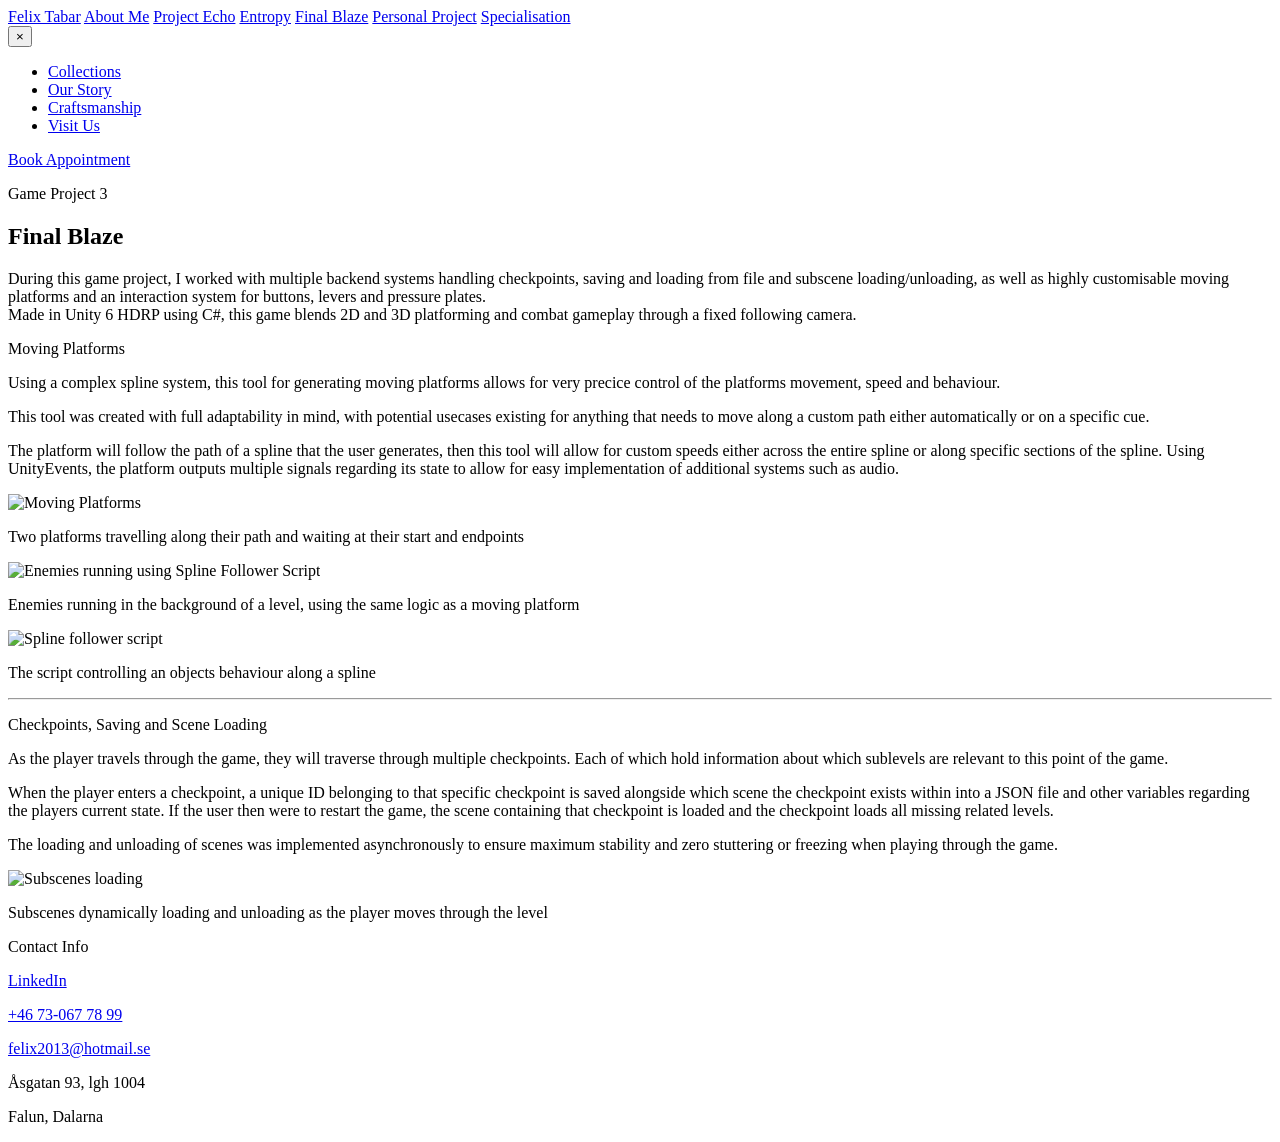
==== blaze/index.html @ 7a516125 "rewrote page titles" ====
<!DOCTYPE html>
<html lang="en">
<head>
    <meta charset="UTF-8">
    <meta name="viewport" content="width=device-width, initial-scale=1.0">
    <title>Felix Tabar - Final Blaze</title>
    
    <!-- Google Fonts -->
    <link rel="preconnect" href="https://fonts.googleapis.com">
    <link rel="preconnect" href="https://fonts.gstatic.com" crossorigin>
    <link href="https://fonts.googleapis.com/css2?family=Cormorant+Garamond:ital,wght@0,300;0,400;0,500;0,600;1,300;1,400&family=DM+Sans:ital,wght@0,400;0,500;0,600;1,400&display=swap" rel="stylesheet">
    <link rel="stylesheet" href="style.css">
    <!--

-->
</head>
<body>
    <!-- Header -->
    <header class="site-header" id="header">
        <div class="container">
            <nav class="nav-main">
                <a href="../#" class="nav-name">Felix Tabar</a>
                <a href="../index.html">About Me</a>
                <a href="../echo/index.html">Project Echo</a>
                <a href="../entropy/index.html">Entropy</a>
                <a href="#">Final Blaze</a>
                <a href="../personal-project/index.html">Personal Project</a>
                <a href="../specialisation/index.html">Specialisation</a>
            </nav>
        </div>
    </header>
    
    <!-- Mobile Navigation -->
    <div class="mobile-overlay" id="mobileOverlay"></div>
    <nav class="mobile-nav" id="mobileNav">
        <button class="mobile-nav-close" id="mobileNavClose">×</button>
        <ul class="mobile-nav-links">
            <li><a href="#collections">Collections</a></li>
            <li><a href="#story">Our Story</a></li>
            <li><a href="#craftsmanship">Craftsmanship</a></li>
            <li><a href="#contact">Visit Us</a></li>
        </ul>
        <div class="mobile-nav-cta">
            <a href="#contact" class="btn-primary">Book Appointment</a>
        </div>
    </nav>
    
    <section class="blaze" id="blaze">
        <!-- <img src="images/project_logo.png" alt="Project Logo" class="project-logo"> -->

        <div class="container">
            <div class="blaze-grid">
                <div class="blaze-content">
                    <p class="text-label blaze-label">Game Project 3</p>
                    <h2 class="heading-display story-title">
                        Final Blaze
                    </h2>
                    <p class="text-body blaze-text">
                        During this game project, I worked with multiple backend systems handling checkpoints, saving and loading from file and subscene loading/unloading,
                        as well as highly customisable moving platforms and an interaction system for buttons, levers and pressure plates.
                        <br>
                        Made in Unity 6 HDRP using C#, this game blends 2D and 3D platforming and combat gameplay through a fixed following camera.
                    </p>

                </div>
            </div>

            <div class="blaze-grid">
                <div class="blaze-content">

                    <div class="blaze-signature">
                        <p class="signature-name">Moving Platforms</p>
                    </div>

                    <p class="text-body blaze-text">
                        Using a complex spline system, this tool for generating moving platforms allows for very precice control of the platforms movement, speed and behaviour.
                    </p>
                    <p class="text-body blaze-text">
                        This tool was created with full adaptability in mind,
                        with potential usecases existing for anything that needs to move along a custom path either automatically or on a specific cue.
                    </p>
                    <p class="text-body blaze-text">
                        The platform will follow the path of a spline that the user generates,
                        then this tool will allow for custom speeds either across the entire spline or along specific sections of the spline.
                        Using UnityEvents, the platform outputs multiple signals regarding its state to allow for easy implementation of additional systems such as audio.
                    </p>
                </div>

                <div class="blaze-images">

                    <div class="blaze-image">
                        <img src="gifs/platforms-travelling.gif" 
                            alt="Moving Platforms">

                        <div class="collection-overlay">
                            <p class="collection-count">Two platforms travelling along their path and waiting at their start and endpoints</p>
                        </div>
                    </div>

                    <div class="blaze-image">
                        <img src="gifs/enemies-running.gif" 
                            alt="Enemies running using Spline Follower Script">

                        <div class="collection-overlay">
                            <p class="collection-count">Enemies running in the background of a level, using the same logic as a moving platform</p>
                        </div>
                    </div>
                </div>
            </div>

            <div class="spacing">

                <div class="spline-follower">
                    <img src="images/spline-follower.png" 
                        alt="Spline follower script">

                    <div class="collection-overlay">
                        <p class="collection-count">The script controlling an objects behaviour along a spline</p>
                    </div>
                </div>

            </div>

            <hr class="blaze-bar">

            <div class="blaze-grid">
                <div class="blaze-content">
                    <div class="blaze-signature">
                        <p class="signature-name">Checkpoints, Saving and Scene Loading</p>
                    </div>
                    <p class="text-body blaze-text">
                        As the player travels through the game, they will traverse through multiple checkpoints.
                        Each of which hold information about which sublevels are relevant to this point of the game.
                    </p>
                    <p class="text-body blaze-text">
                        When the player enters a checkpoint, a unique ID belonging to that specific checkpoint is saved alongside which scene the checkpoint exists within into a JSON file and other variables regarding the players current state.
                        If the user then were to restart the game, the scene containing that checkpoint is loaded and the checkpoint loads all missing related levels.
                    </p>
                    <p class="text-body blaze-text">
                        The loading and unloading of scenes was implemented asynchronously to ensure maximum stability and zero stuttering or freezing when playing through the game.
                    </p>
                </div>

                <div class="blaze-images">
                    <div class="blaze-image">
                        <img src="gifs/subscene-loading.gif" 
                            alt="Subscenes loading">

                        <div class="collection-overlay">
                            <p class="collection-count">Subscenes dynamically loading and unloading as the player moves through the level</p>
                        </div>
                    </div>
                </div>
            </div>

        </div>
    </section>
    
    <footer class="site-footer">
            <div class="footer-brand">
                <p class="footer-logo">Contact Info</p>
                <div class="footer-contact-info">
                    <p><a href="https://www.linkedin.com/in/felix-tabar-360894291/">LinkedIn</a></p>
                    <p><a href="tel:+46730677899">+46 73-067 78 99</a></p>
                    <p><a href="mailto:felix2013@hotmail.se">felix2013@hotmail.se</a></p>
                    <p>Åsgatan 93, lgh 1004</p>
                    <p>Falun, Dalarna</p>
                </div>
            </div>
    </footer>
</body>
</html>
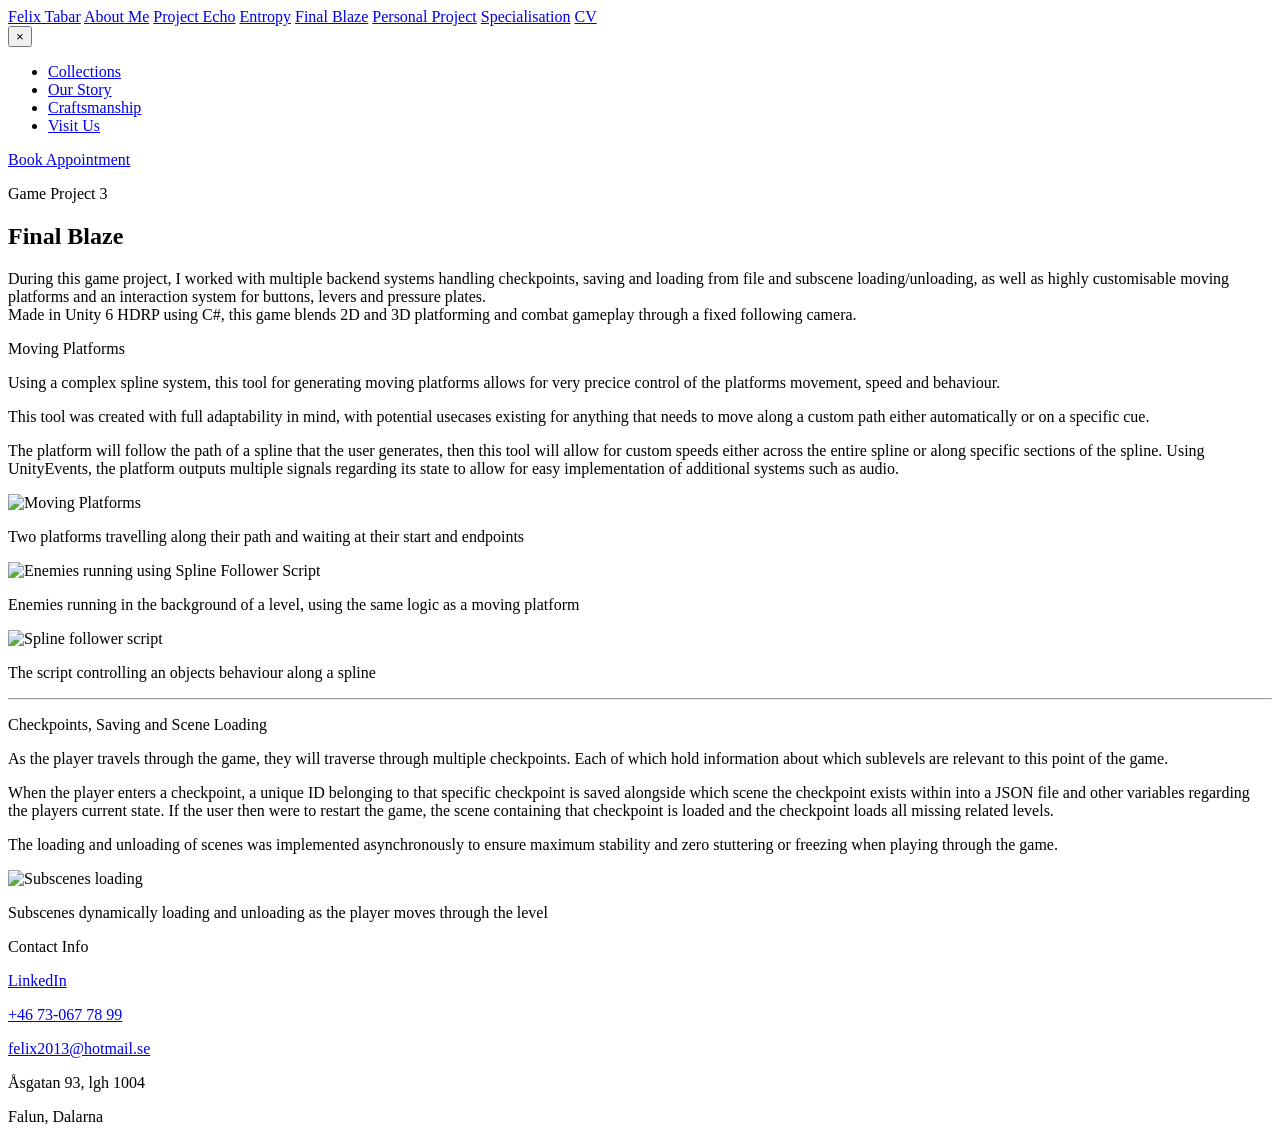
==== commit f4368c8a: "added CV to all pages" ====
--- a/blaze/index.html
+++ b/blaze/index.html
@@ -26,6 +26,7 @@
                 <a href="#">Final Blaze</a>
                 <a href="../personal-project/index.html">Personal Project</a>
                 <a href="../specialisation/index.html">Specialisation</a>
+                <a href="../files/CV_Felix_Tabar.pdf">CV</a>
             </nav>
         </div>
     </header>
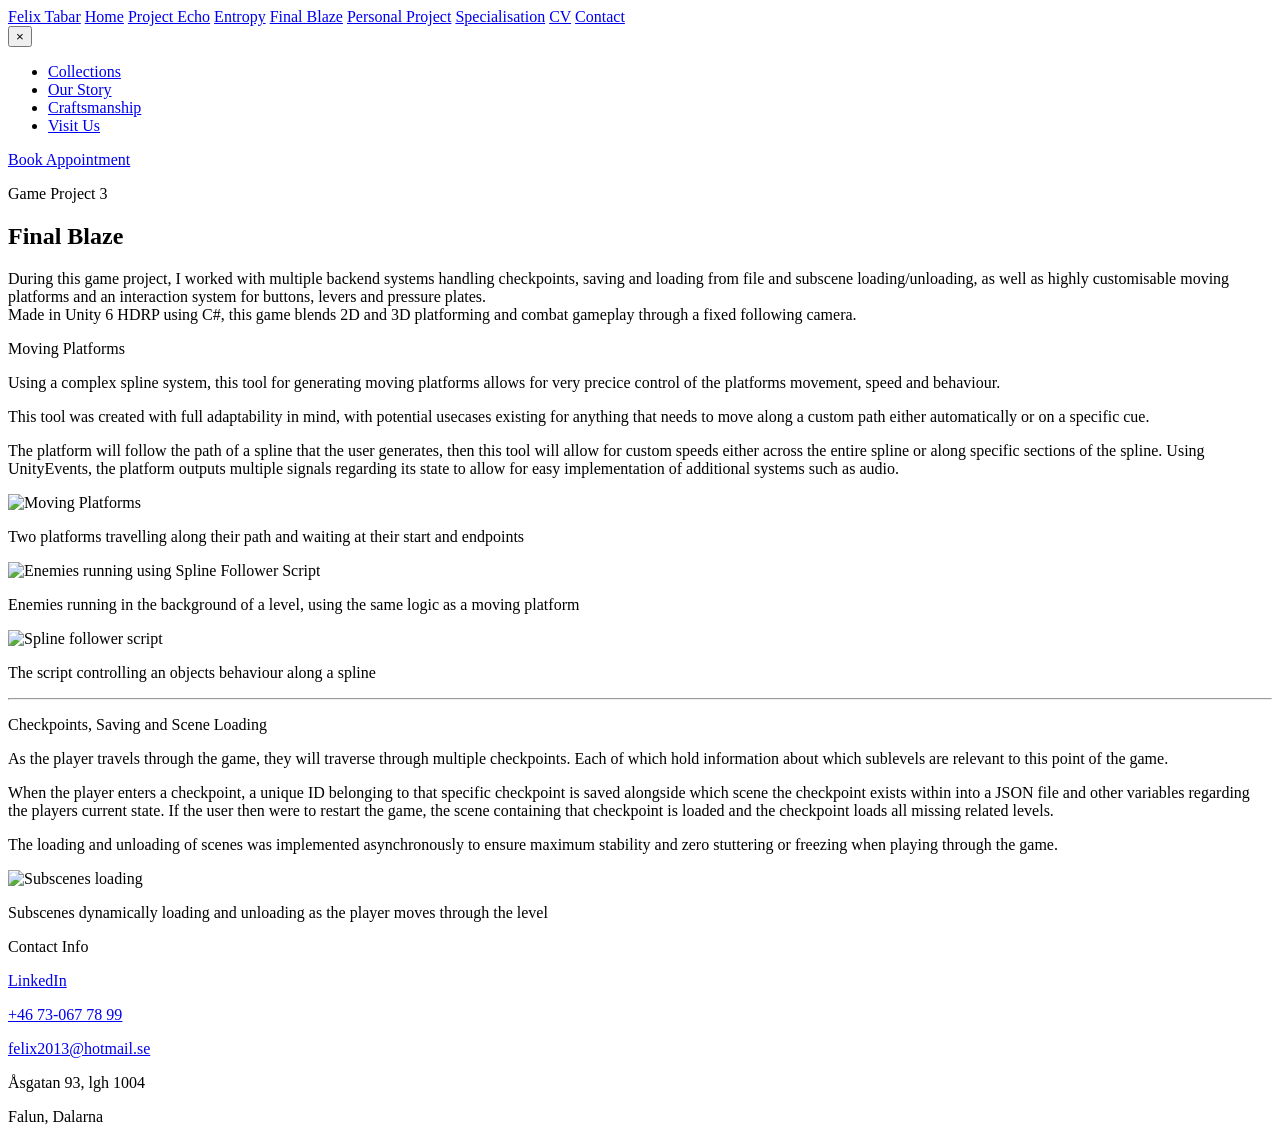
==== commit 09c76b11: "Reorganized project layout, added contact button to nav" ====
--- a/blaze/index.html
+++ b/blaze/index.html
@@ -20,13 +20,14 @@
         <div class="container">
             <nav class="nav-main">
                 <a href="../#" class="nav-name">Felix Tabar</a>
-                <a href="../index.html">About Me</a>
+                <a href="../index.html">Home</a>
                 <a href="../echo/index.html">Project Echo</a>
                 <a href="../entropy/index.html">Entropy</a>
                 <a href="#">Final Blaze</a>
                 <a href="../personal-project/index.html">Personal Project</a>
                 <a href="../specialisation/index.html">Specialisation</a>
                 <a href="../files/CV_Felix_Tabar.pdf">CV</a>
+                <a href="#contact">Contact</a>
             </nav>
         </div>
     </header>
@@ -157,7 +158,7 @@
         </div>
     </section>
     
-    <footer class="site-footer">
+    <footer class="site-footer" id="contact">
             <div class="footer-brand">
                 <p class="footer-logo">Contact Info</p>
                 <div class="footer-contact-info">
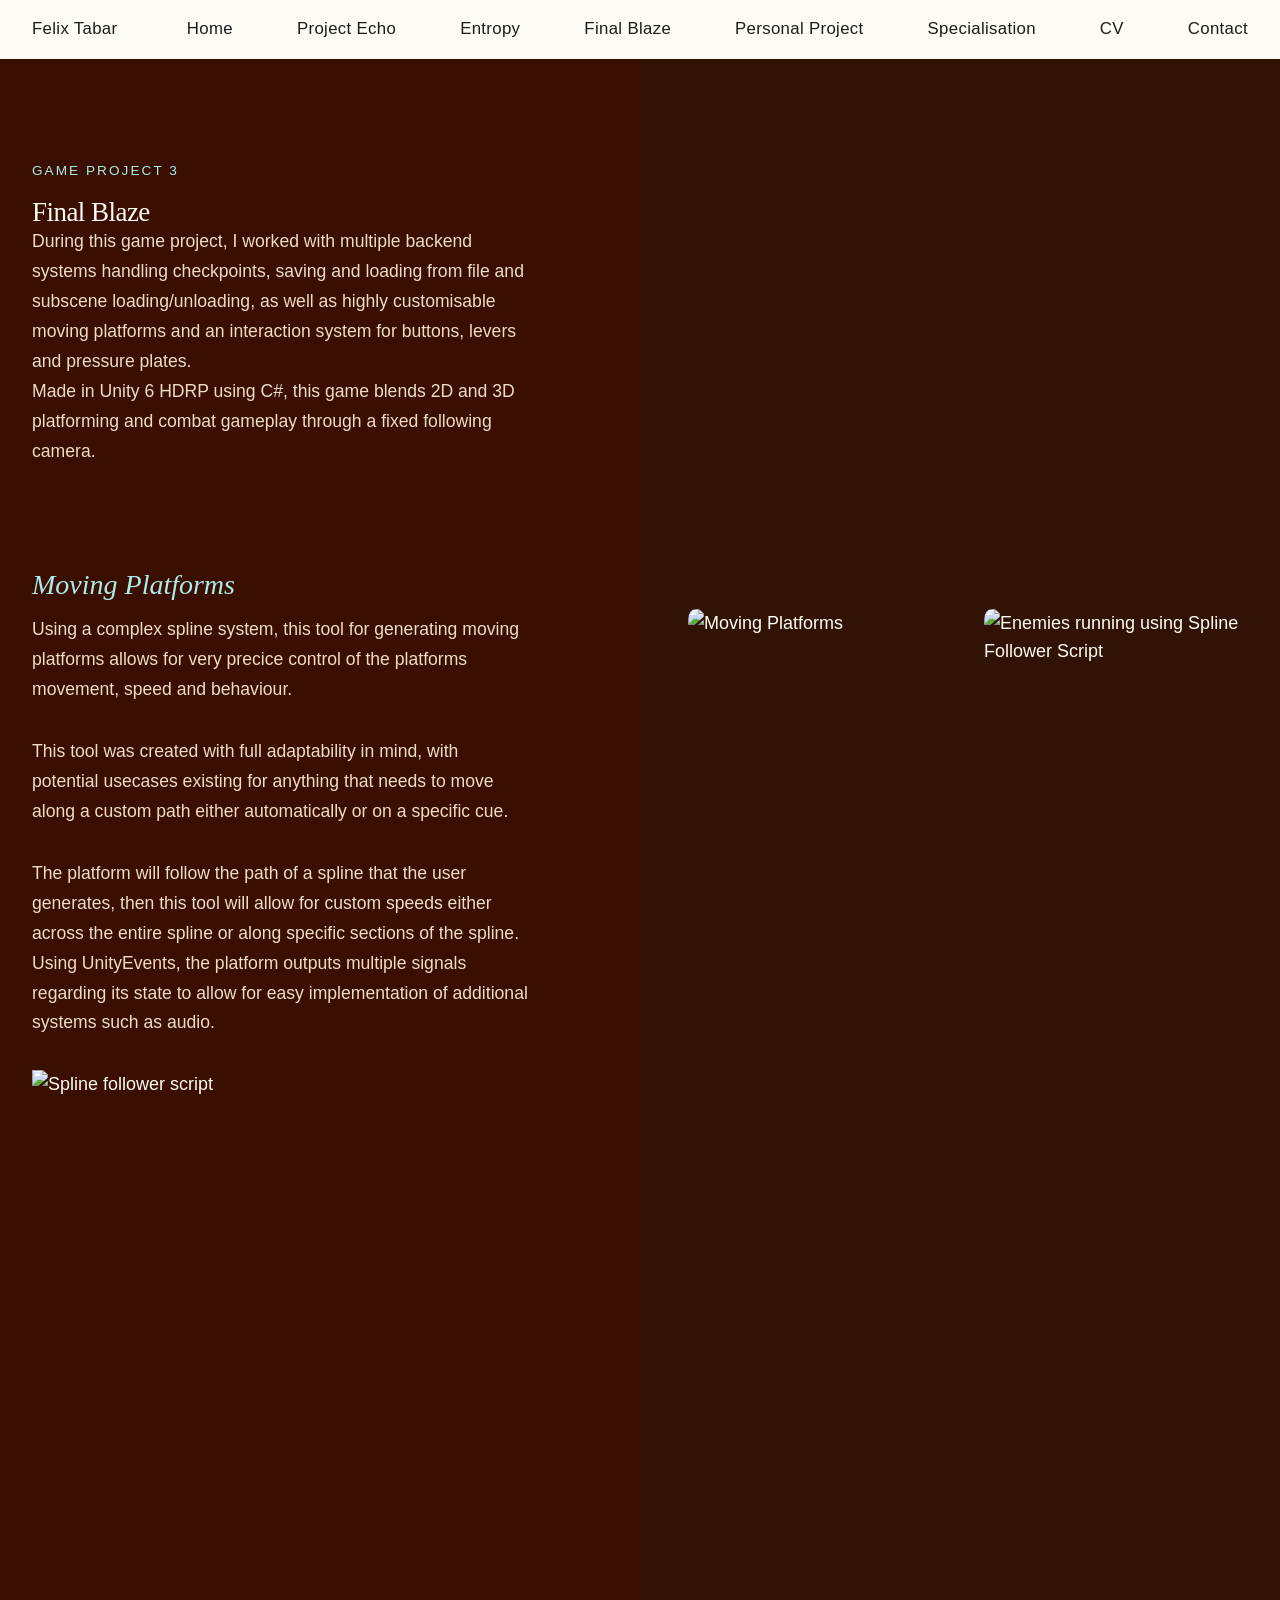
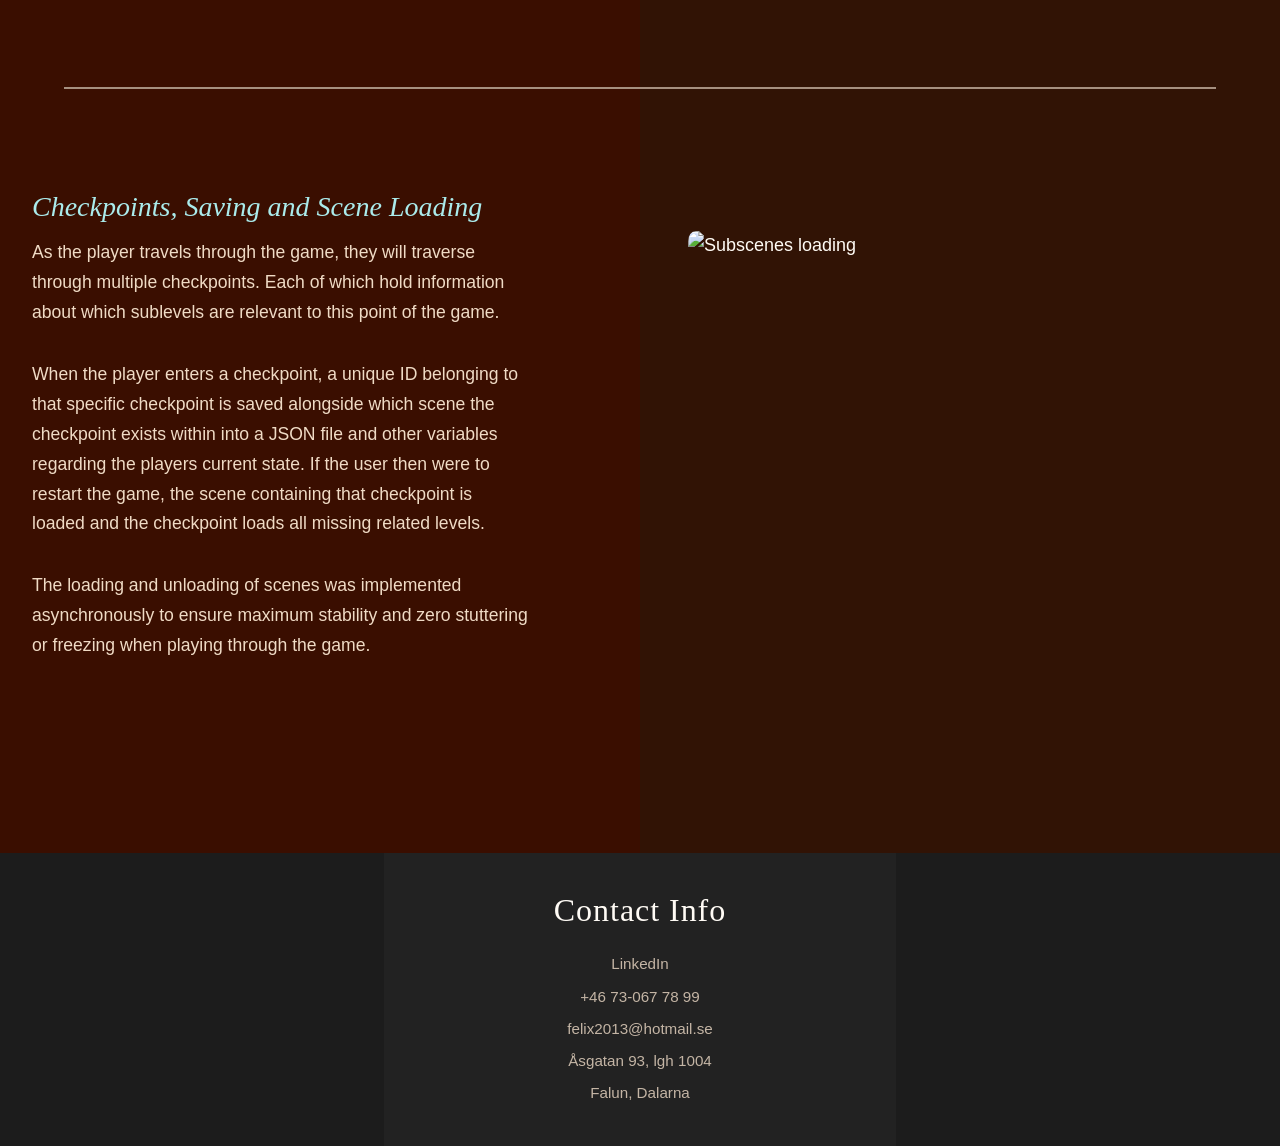
==== commit 71fbe087: "improved mobile support on most pages" ====
--- a/blaze/index.html
+++ b/blaze/index.html
@@ -31,21 +31,6 @@
             </nav>
         </div>
     </header>
-    
-    <!-- Mobile Navigation -->
-    <div class="mobile-overlay" id="mobileOverlay"></div>
-    <nav class="mobile-nav" id="mobileNav">
-        <button class="mobile-nav-close" id="mobileNavClose">×</button>
-        <ul class="mobile-nav-links">
-            <li><a href="#collections">Collections</a></li>
-            <li><a href="#story">Our Story</a></li>
-            <li><a href="#craftsmanship">Craftsmanship</a></li>
-            <li><a href="#contact">Visit Us</a></li>
-        </ul>
-        <div class="mobile-nav-cta">
-            <a href="#contact" class="btn-primary">Book Appointment</a>
-        </div>
-    </nav>
     
     <section class="blaze" id="blaze">
         <!-- <img src="images/project_logo.png" alt="Project Logo" class="project-logo"> -->
--- a/blaze/style.css
+++ b/blaze/style.css
@@ -0,0 +1,535 @@
+@charset "utf-8";
+
+:root {
+	--color-cream: #FFFBF5;
+	--color-ivory: #F7F3ED;
+	--color-warm-white: #FEFCF9;
+	--color-gold: #B8860B;
+	--color-gold-light: #D4A853;
+	--color-gold-dark: #8B6914;
+	--color-charcoal: #1C1C1C;
+	--color-charcoal-soft: #3A3A3A;
+	--color-taupe: #A69080;
+	--color-taupe-light: #C4B5A5;
+	--color-taupe-lighter: #f0dbc5;
+
+	--font-display: 'Cormorant Garamond', Georgia, serif;
+	--font-body: 'DM Sans', -apple-system, sans-serif;
+
+	--space-xs: 0.5rem;
+	--space-sm: 1rem;
+	--space-md: 2rem;
+	--space-lg: 4rem;
+	--space-xl: 6rem;
+	--space-2xl: 10rem;
+}
+
+*,
+*::before,
+*::after {
+	margin: 0;
+	padding: 0;
+	box-sizing: border-box;
+}
+
+hr
+{
+	border-style: solid;
+	
+	margin-top: var(--space-md);
+	margin-bottom: var(--space-md);
+	
+	margin-left: var(--space-md);
+	margin-right: var(--space-md);
+}
+
+html {
+	scroll-behavior: smooth;
+}
+
+body {
+	font-family: var(--font-body);
+	font-size: 18px;
+	line-height: 1.6;
+	color: var(--color-charcoal);
+	background-color: var(--color-cream);
+	-webkit-font-smoothing: antialiased;
+}
+
+img {
+	max-width: 100%;
+	height: auto;
+	display: block;
+}
+
+a {
+	color: inherit;
+	text-decoration: none;
+}
+
+/* Typography */
+.heading-display {
+	font-family: var(--font-display);
+	font-weight: 300;
+	line-height: 1.1;
+	letter-spacing: -0.02em;
+}
+
+.heading-editorial {
+	font-family: var(--font-display);
+	font-weight: 400;
+	font-style: italic;
+	line-height: 1.2;
+}
+
+.text-label {
+	font-family: var(--font-body);
+	font-size: 0.85rem;
+	font-weight: 500;
+	letter-spacing: 0.15em;
+	text-transform: uppercase;
+	color: var(--color-taupe);
+}
+
+.text-body {
+	font-family: var(--font-body);
+	font-size: 1.1rem;
+	line-height: 1.7;
+	color: var(--color-charcoal-soft);
+}
+
+/* Layout Utilities */
+.container {
+	width: 100%;
+	max-width: 1400px;
+	margin: 0 auto;
+	padding: 0 var(--space-md);
+}
+
+.container--narrow {
+	max-width: 900px;
+}
+
+.container--wide {
+	max-width: 1600px;
+}
+
+/* ========================================
+           HEADER / NAVIGATION
+======================================== */
+.site-header {
+	position: fixed;
+	top: 0;
+	left: 0;
+	right: 0;
+	z-index: 1000;
+	padding: var(--space-xs) 0;
+	/* transition: background 0.4s ease, padding 0.4s ease; */
+}
+
+.site-header::before {
+	content: '';
+	position: absolute;
+	top: 0;
+	left: 0;
+	right: 0;
+	bottom: 0;
+	background-color: rgba(255, 251, 245, 1.0);
+	z-index: -1;
+}
+
+.site-header.scrolled {
+	background: rgba(255, 251, 245, 0.98);
+	backdrop-filter: blur(10px);
+	padding: var(--space-sm) 0;
+	box-shadow: 0 1px 0 rgba(0, 0, 0, 0.05);
+}
+
+.site-header.scrolled::before {
+	display: none;
+}
+
+.nav-name {
+	margin-right: auto;
+	font-weight: 600;
+	font-size: 1.15rem;
+	letter-spacing: 0.04em;
+}
+
+.nav-main {
+	display: flex;
+
+	gap: var(--space-lg);
+}
+
+.nav-main a:not(.nav-cta) {
+	font-family: var(--font-body);
+	font-size: 1.05rem;
+	font-weight: 500;
+	letter-spacing: 0.02em;
+	position: relative;
+	padding: var(--space-xs) 0;
+	/* transition: color 0.3s ease; */
+}
+
+.nav-main a:not(.nav-cta):hover {
+	color: var(--color-gold);
+}
+
+.nav-cta {
+	font-family: var(--font-body);
+	font-size: 0.9rem;
+	font-weight: 500;
+	letter-spacing: 0.1em;
+	text-transform: uppercase;
+	padding: 0.875rem 1.5rem;
+	border: 1px solid var(--color-charcoal);
+	/* transition: all 0.3s ease; */
+}
+
+.nav-cta:hover {
+	background-color: var(--color-charcoal);
+	color: var(--color-cream);
+}
+
+/* ========================================
+           COLLECTIONS SECTION
+        ======================================== */
+.collections {
+	padding: var(--space-2xl) 0;
+	background-color: var(--color-cream);
+}
+
+.section-header {
+	display: flex;
+	justify-content: space-between;
+	align-items: flex-end;
+	margin-bottom: var(--space-xl);
+}
+
+.section-header-left {
+	max-width: 500px;
+}
+
+.section-title {
+	font-size: clamp(2.25rem, 4vw, 3.5rem);
+	margin-bottom: var(--space-sm);
+}
+
+.section-subtitle {
+	color: var(--color-taupe);
+}
+
+.collection-overlay {
+	position: absolute;
+	inset: 0;
+	background: linear-gradient(to top, rgba(28, 28, 28, 0.7) 0%, transparent 60%);
+	display: flex;
+	flex-direction: column;
+	justify-content: flex-end;
+	padding: var(--space-md);
+	opacity: 0;
+	transition: opacity 0.4s ease;
+}
+
+.blaze-image:hover .collection-overlay {
+	opacity: 1;
+}
+
+.collection-name {
+	font-family: var(--font-display);
+	font-size: 1.75rem;
+	font-weight: 400;
+	color: var(--color-cream);
+	margin-bottom: var(--space-xs);
+}
+
+.collection-count {
+	font-size: 0.9rem;
+	color: var(--color-cream);
+	letter-spacing: 0.05em;
+}
+
+/* ========================================
+           ABOUT / STORY SECTION
+======================================== */
+/* .project-logo {
+	max-width: 600px;
+	margin: auto;
+	margin-bottom: var(--space-lg);
+} */
+
+.blaze {
+	padding: var(--space-2xl) 0;
+	background: linear-gradient(90deg,
+			#3a0e00 0%,
+			#3a0e00 50%,
+			#311305 50%,
+			#311305 100%);
+	color: var(--color-cream);
+	overflow: hidden;
+}
+
+.blaze-bar
+{
+	color: var(--color-taupe);
+	border-color: var(--color-taupe);
+}
+
+.blaze-grid {
+	display: grid;
+	grid-template-columns: 1fr 1fr;
+	gap: var(--space-xl);
+	align-items: top;
+}
+
+.blaze-content {
+	padding-right: var(--space-lg);
+}
+
+.blaze-label {
+	color: rgb(170, 235, 235);
+	margin-bottom: var(--space-sm);
+}
+
+.blaze-title {
+	font-size: clamp(2.75rem, 4.5vw, 4.5rem);
+	margin-bottom: var(--space-md);
+	color: var(--color-cream);
+}
+
+.blaze-text {
+	color: var(--color-taupe-lighter);
+	margin-bottom: var(--space-md);
+}
+
+.blaze-signature {
+	margin-top: var(--space-lg);
+}
+
+.signature-name {
+	font-family: var(--font-display);
+	font-style: italic;
+	font-size: 1.75rem;
+	color: rgb(170, 235, 235);
+	margin-bottom: var(--space-xs);
+}
+
+.signature-title {
+	font-size: 0.9rem;
+	color: var(--color-taupe);
+	letter-spacing: 0.1em;
+	text-transform: uppercase;
+}
+
+.spline-follower {
+	position: absolute;
+	width: 100%;
+}
+
+.spline-follower img {
+	height: 65vh;
+}
+
+.spline-follower:hover .collection-overlay {
+	opacity: 1;
+}
+
+.spacing {
+	height: 65vh;
+}
+
+.blaze-images {
+	display: grid;
+	grid-template-columns: 1fr 1fr;
+	gap: var(--space-md);
+	position: relative;
+	align-items: center;
+}
+
+.blaze-image {
+	position: relative;
+	aspect-ratio: 3/4;
+	overflow: hidden;
+	
+	border-radius: 3%;
+}
+
+.blaze-image img {
+	width: 100%;
+	height: 100%;
+	object-fit: cover;
+}
+
+/* ========================================
+         	  FOOTER
+======================================== */
+.site-footer {
+	background: linear-gradient(90deg,
+			#1C1C1C 0%,
+			#1C1C1C 30%,
+			#222222 30%,
+			#222222 70%,
+			#1C1C1C 70%,
+			#1C1C1C 100%);
+	color: var(--color-cream);
+	padding: var(--space-md) 0 var(--space-md);
+	
+	display: flex;
+	justify-content: center;
+}
+
+.footer-brand {
+	text-align: center;
+}
+
+.footer-logo {
+	font-family: var(--font-display);
+	font-size: 2rem;
+	font-weight: 400;
+	letter-spacing: 0.03em;
+	margin-bottom: var(--space-sm);
+}
+
+.footer-logo span {
+	color: var(--color-gold-light);
+}
+
+.footer-tagline {
+	font-size: 1rem;
+	color: var(--color-taupe);
+	line-height: 1.7;
+	margin-bottom: var(--space-md);
+}
+
+.footer-contact-info p {
+	font-size: 0.95rem;
+	color: var(--color-taupe-light);
+	margin-bottom: var(--space-xs);
+}
+
+.footer-contact-info a {
+	color: var(--color-taupe-light);
+	/* transition: color 0.3s ease; */
+}
+
+.footer-contact-info a:hover {
+	color: var(--color-gold-light);
+}
+
+
+/* ========================================
+           RESPONSIVE STYLES
+        ======================================== */
+@media (max-width: 1200px) {
+	.hero {
+		grid-template-columns: 1fr 1fr;
+	}
+
+	.hero-content {
+		padding: var(--space-md) var(--space-md);
+		padding-left: var(--space-lg);
+	}
+
+	.collections-grid {
+		grid-template-columns: repeat(6, 1fr);
+	}
+
+	.collection-item:nth-child(1) {
+		grid-column: 1 / 4;
+		grid-row: 1 / 2;
+	}
+
+	.collection-item:nth-child(2) {
+		grid-column: 4 / 7;
+		grid-row: 1 / 2;
+	}
+
+	.collection-item:nth-child(3) {
+		grid-column: 1 / 3;
+		grid-row: 2 / 3;
+	}
+
+	.collection-item:nth-child(4) {
+		grid-column: 3 / 5;
+		grid-row: 2 / 3;
+	}
+
+	.collection-item:nth-child(5) {
+		grid-column: 5 / 7;
+		grid-row: 2 / 3;
+	}
+
+	.collection-item:nth-child(1) .collection-image {
+		min-height: 350px;
+	}
+}
+
+@media (max-width: 1100px) {
+	.logo {
+		font-size: 1.5rem;
+	}
+
+	.nav-main {
+		gap: var(--space-md);
+	}
+
+	.nav-main a:not(.nav-cta) {
+		font-size: 0.85rem;
+	}
+
+	.nav-cta {
+		font-size: 0.75rem;
+		padding: 0.7rem 1rem;
+	}
+
+	.blaze-images{
+		display: flex;
+		flex-direction: column;
+	}
+}
+
+@media (max-width: 860px) {
+	.hero {
+		grid-template-columns: 1fr;
+		height: auto;
+		max-height: none;
+	}
+
+	.hero-content {
+		padding: calc(var(--space-lg) + 60px) var(--space-md) var(--space-lg);
+		order: 2;
+	}
+
+	.hero-image {
+		order: 1;
+		height: 400px;
+		clip-path: none;
+	}
+
+	.hero-image-overlay {
+		display: none;
+	}
+
+	.featured-grid,
+	.story-grid,
+	.craft-grid,
+	.contact-grid {
+		grid-template-columns: 1fr;
+	}
+
+	.contact-content {
+		padding-right: 0;
+	}
+
+	.footer-grid {
+		grid-template-columns: 1fr 1fr;
+		gap: var(--space-lg);
+	}
+
+	.footer-bottom {
+		flex-direction: column;
+		gap: var(--space-md);
+		text-align: center;
+	}
+}
